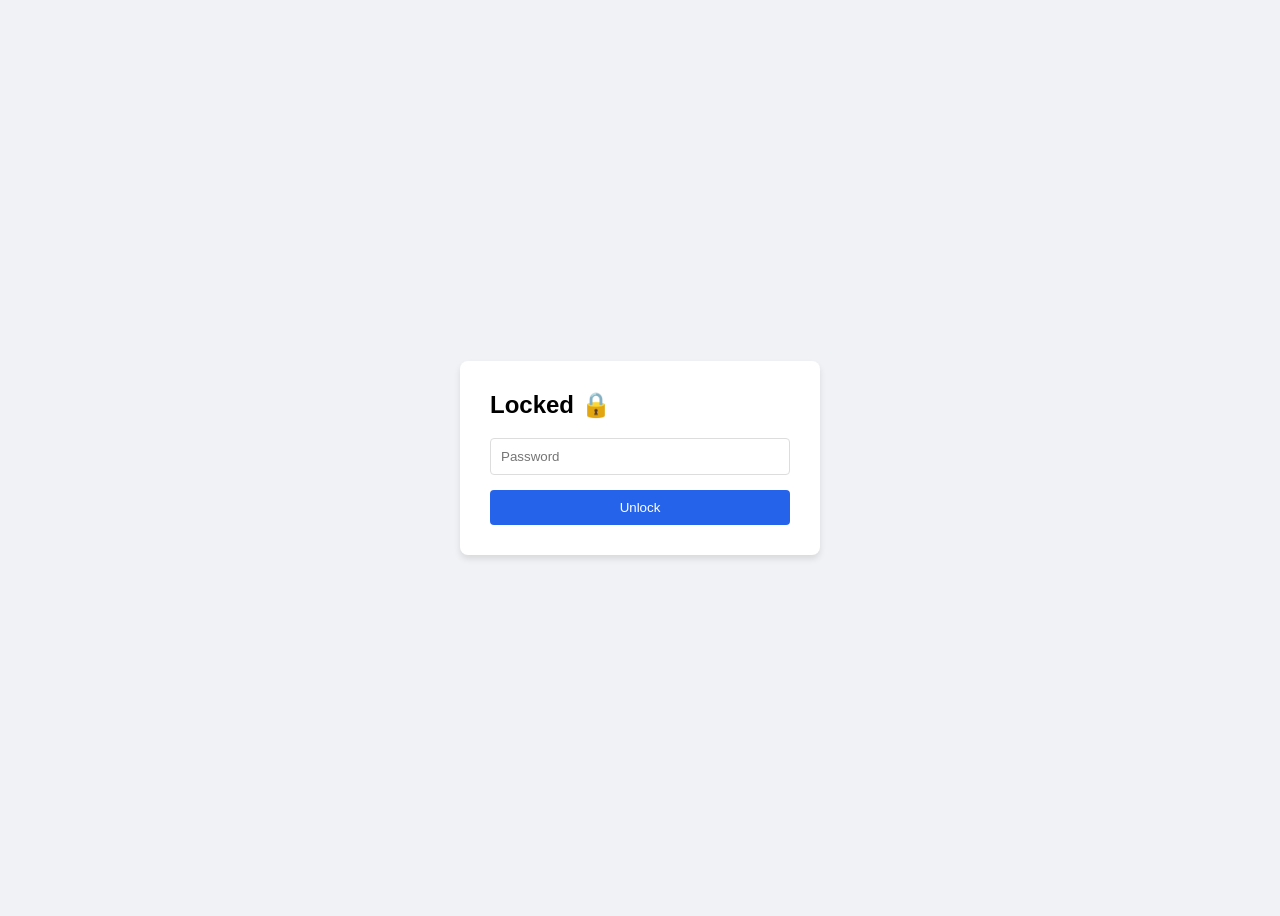
==== static/login.html @ 56ff6495 "Dev Init" ====
<!DOCTYPE html>
<html lang="en">
<head>
    <meta charset="UTF-8">
    <meta name="viewport" content="width=device-width, initial-scale=1.0">
    <title>Login</title>
    <style>
        body { display:flex; justify-content:center; align-items:center; height:100vh; background:#f0f2f5; font-family:sans-serif; }
        form { background:white; padding:30px; border-radius:8px; box-shadow:0 4px 6px rgba(0,0,0,0.1); width:300px; }
        input { width:100%; padding:10px; margin-bottom:15px; border:1px solid #ddd; border-radius:4px; box-sizing:border-box; }
        button { width:100%; padding:10px; background:#2563eb; color:white; border:none; border-radius:4px; cursor:pointer; }
    </style>
</head>
<body>
    <form onsubmit="doLogin(event)">
        <h2 style="margin-top:0">Locked 🔒</h2>
        <input type="password" id="pass" placeholder="Password" required>
        <button type="submit">Unlock</button>
    </form>
    <script>
        async function doLogin(e) {
            e.preventDefault();
            const pass = document.getElementById('pass').value;
            const res = await fetch('/api/login', {
                method: 'POST',
                headers: {'Content-Type': 'application/x-www-form-urlencoded'},
                body: 'password=' + encodeURIComponent(pass)
            });
            if(res.ok) window.location.href = '/';
            else alert("Wrong password");
        }
    </script>
</body>
</html>
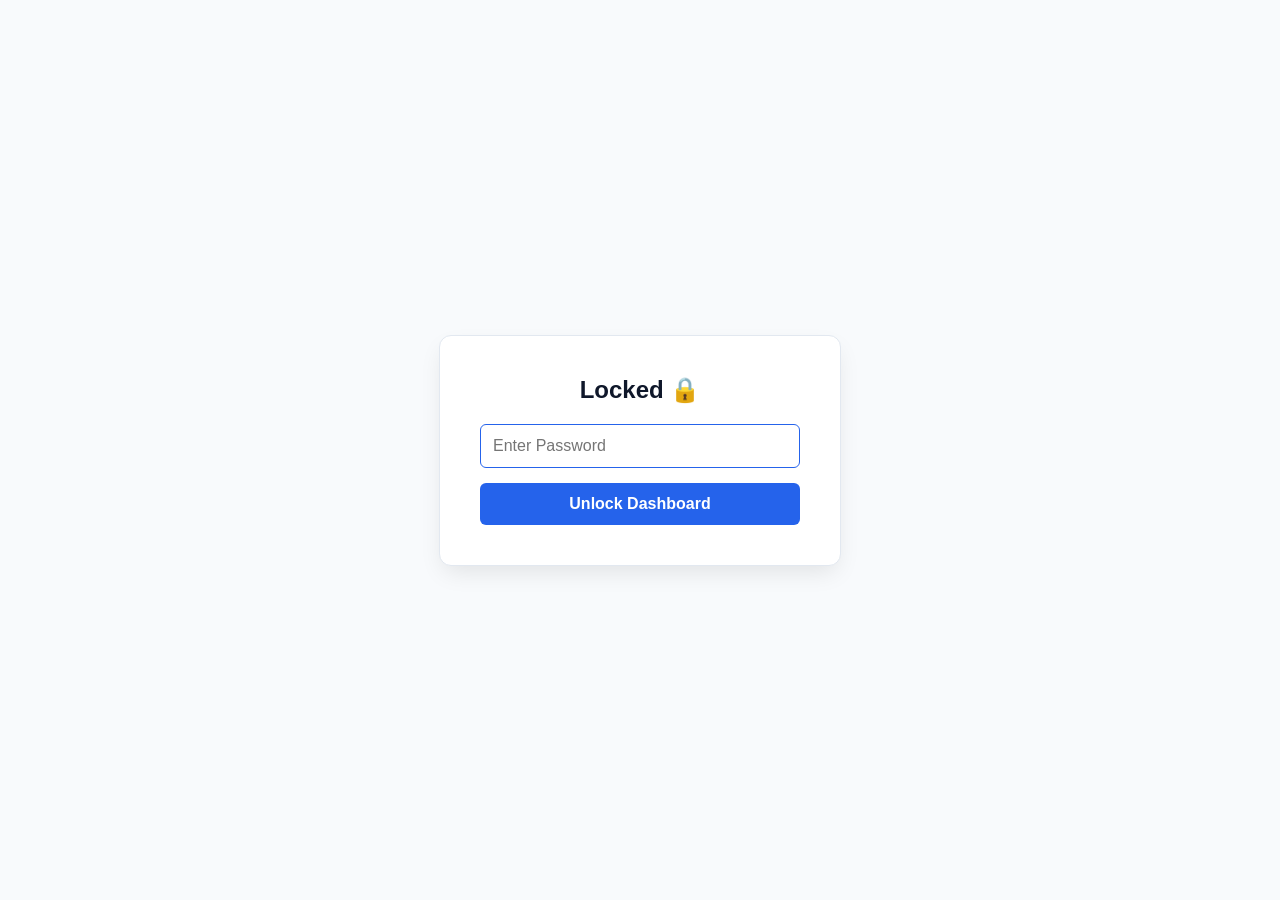
==== commit e1b592ba: "Fix: added login.html" ====
--- a/static/login.html
+++ b/static/login.html
@@ -5,29 +5,45 @@
     <meta name="viewport" content="width=device-width, initial-scale=1.0">
     <title>Login</title>
     <style>
-        body { display:flex; justify-content:center; align-items:center; height:100vh; background:#f0f2f5; font-family:sans-serif; }
-        form { background:white; padding:30px; border-radius:8px; box-shadow:0 4px 6px rgba(0,0,0,0.1); width:300px; }
-        input { width:100%; padding:10px; margin-bottom:15px; border:1px solid #ddd; border-radius:4px; box-sizing:border-box; }
-        button { width:100%; padding:10px; background:#2563eb; color:white; border:none; border-radius:4px; cursor:pointer; }
+        body { display:flex; justify-content:center; align-items:center; height:100vh; background:#f8fafc; font-family:-apple-system, BlinkMacSystemFont, "Segoe UI", Roboto, sans-serif; margin:0; }
+        form { background:white; padding:40px; border-radius:12px; box-shadow:0 10px 25px -5px rgba(0,0,0,0.1); width:100%; max-width:320px; border:1px solid #e2e8f0; }
+        h2 { text-align:center; margin-top:0; color:#0f172a; margin-bottom: 20px; }
+        input { width:100%; padding:12px; margin-bottom:15px; border:1px solid #cbd5e1; border-radius:6px; box-sizing:border-box; font-size:16px; transition:0.2s; outline:none; }
+        input:focus { border-color:#2563eb; ring:2px solid #2563eb; }
+        button { width:100%; padding:12px; background:#2563eb; color:white; border:none; border-radius:6px; cursor:pointer; font-weight:600; font-size:16px; transition:0.2s; }
+        button:hover { background:#1d4ed8; }
+        .error { color:#ef4444; text-align:center; margin-bottom:15px; display:none; font-size:0.9rem; background:#fee2e2; padding:8px; border-radius:4px; }
     </style>
 </head>
 <body>
     <form onsubmit="doLogin(event)">
-        <h2 style="margin-top:0">Locked 🔒</h2>
-        <input type="password" id="pass" placeholder="Password" required>
-        <button type="submit">Unlock</button>
+        <h2>Locked 🔒</h2>
+        <div id="error" class="error">Invalid Password</div>
+        <input type="password" id="pass" placeholder="Enter Password" required autofocus>
+        <button type="submit">Unlock Dashboard</button>
     </form>
     <script>
         async function doLogin(e) {
             e.preventDefault();
             const pass = document.getElementById('pass').value;
-            const res = await fetch('/api/login', {
-                method: 'POST',
-                headers: {'Content-Type': 'application/x-www-form-urlencoded'},
-                body: 'password=' + encodeURIComponent(pass)
-            });
-            if(res.ok) window.location.href = '/';
-            else alert("Wrong password");
+            const err = document.getElementById('error');
+            try {
+                const res = await fetch('/api/login', {
+                    method: 'POST',
+                    headers: {'Content-Type': 'application/x-www-form-urlencoded'},
+                    body: 'password=' + encodeURIComponent(pass)
+                });
+                if(res.ok) {
+                    window.location.href = '/';
+                } else {
+                    err.style.display = 'block';
+                    err.innerText = "Incorrect Password";
+                    document.getElementById('pass').value = '';
+                }
+            } catch(e) {
+                err.innerText = "Connection Error";
+                err.style.display = 'block';
+            }
         }
     </script>
 </body>
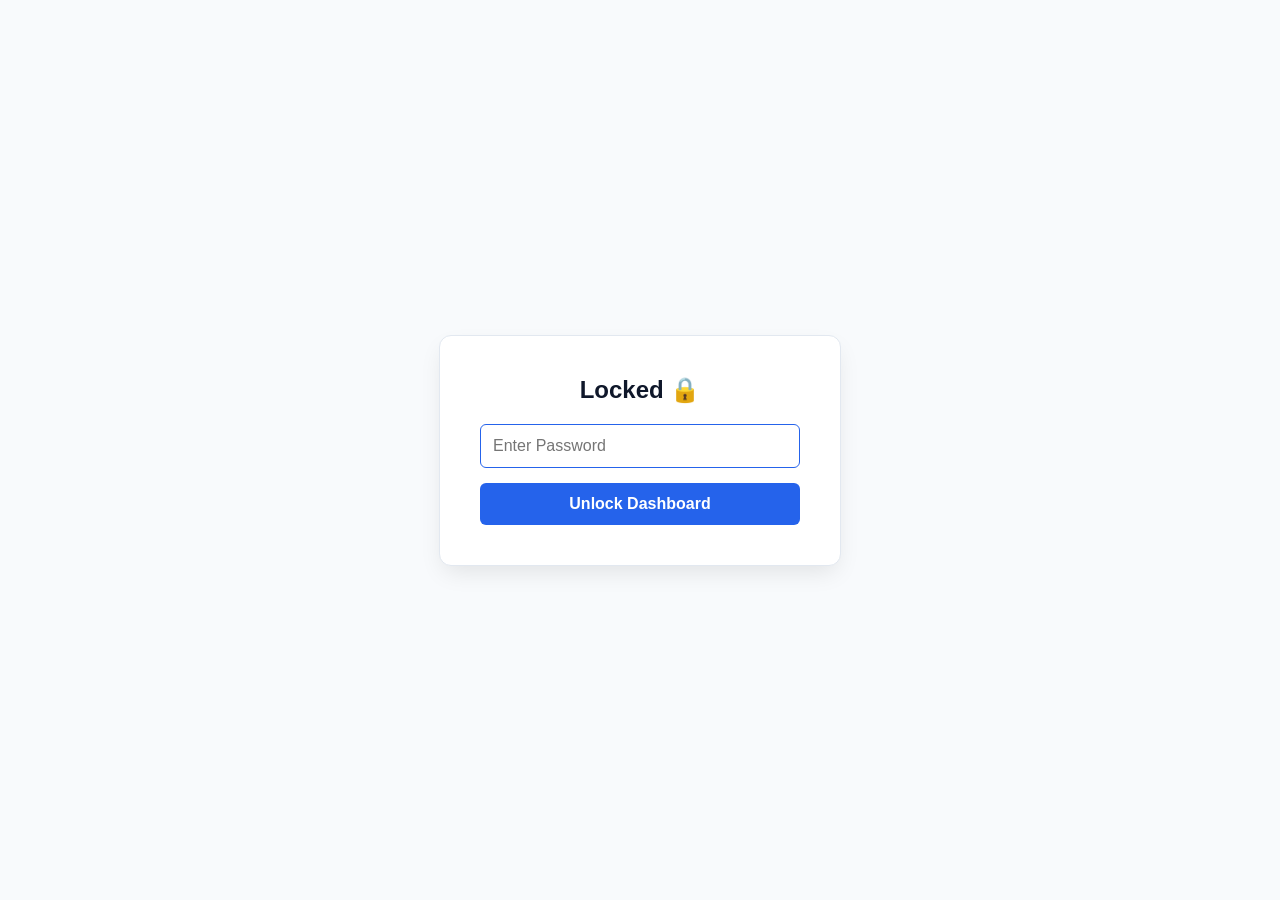
==== commit cffefad4: "Fix: fix login" ====
--- a/static/login.html
+++ b/static/login.html
@@ -34,7 +34,8 @@
                     body: 'password=' + encodeURIComponent(pass)
                 });
                 if(res.ok) {
-                    window.location.href = '/';
+                    // Force a reload from the server to bypass any cached login.html
+                    window.location.href = '/?t=' + new Date().getTime(); 
                 } else {
                     err.style.display = 'block';
                     err.innerText = "Incorrect Password";
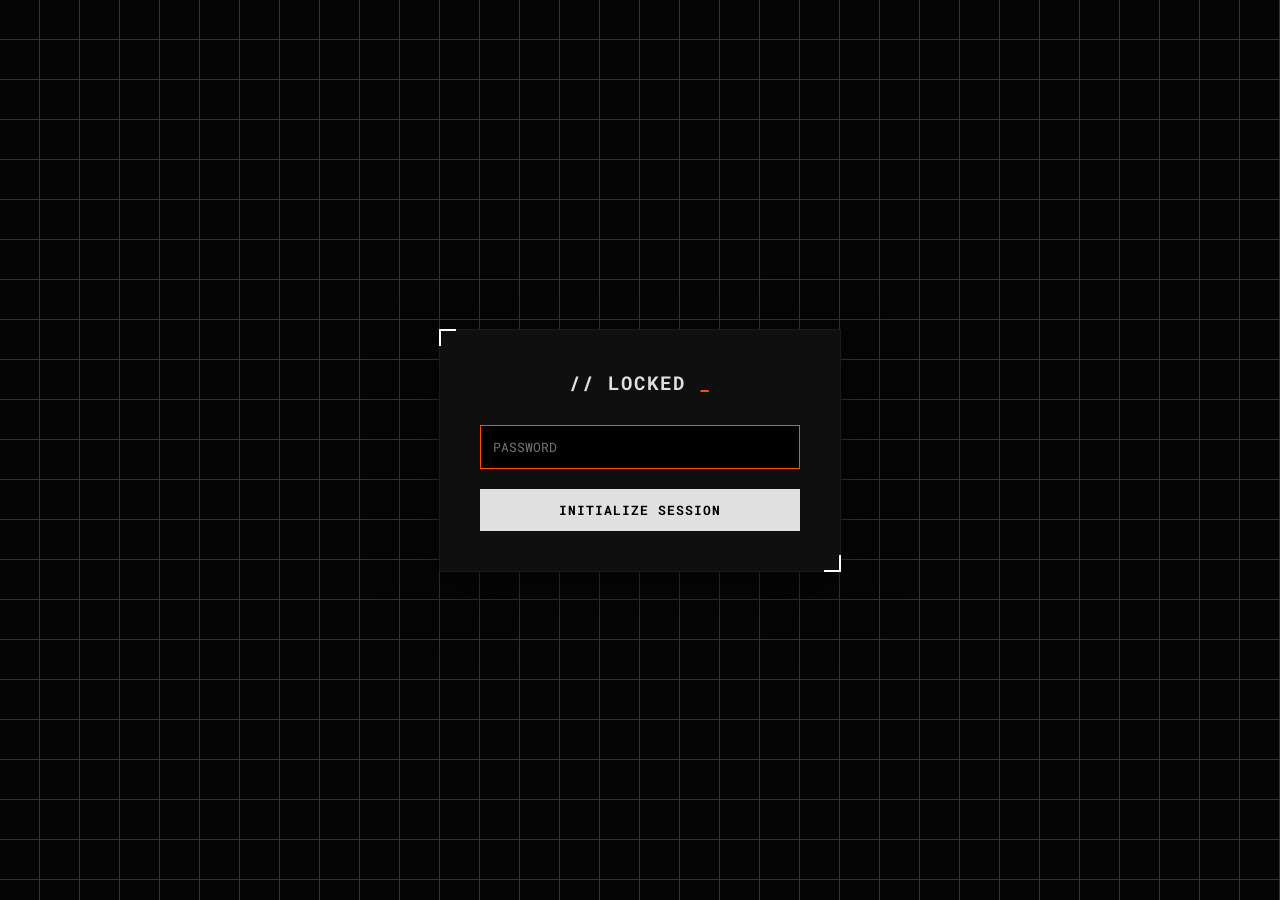
==== commit 51dce7b6: "V2: NEW LAYOUT" ====
--- a/static/login.html
+++ b/static/login.html
@@ -3,25 +3,73 @@
 <head>
     <meta charset="UTF-8">
     <meta name="viewport" content="width=device-width, initial-scale=1.0">
-    <title>Login</title>
+    <title>Locked // BTRFS Commander</title>
+    <link href="https://fonts.googleapis.com/css2?family=Roboto+Mono:wght@400;500;700&display=swap" rel="stylesheet">
     <style>
-        body { display:flex; justify-content:center; align-items:center; height:100vh; background:#f8fafc; font-family:-apple-system, BlinkMacSystemFont, "Segoe UI", Roboto, sans-serif; margin:0; }
-        form { background:white; padding:40px; border-radius:12px; box-shadow:0 10px 25px -5px rgba(0,0,0,0.1); width:100%; max-width:320px; border:1px solid #e2e8f0; }
-        h2 { text-align:center; margin-top:0; color:#0f172a; margin-bottom: 20px; }
-        input { width:100%; padding:12px; margin-bottom:15px; border:1px solid #cbd5e1; border-radius:6px; box-sizing:border-box; font-size:16px; transition:0.2s; outline:none; }
-        input:focus { border-color:#2563eb; ring:2px solid #2563eb; }
-        button { width:100%; padding:12px; background:#2563eb; color:white; border:none; border-radius:6px; cursor:pointer; font-weight:600; font-size:16px; transition:0.2s; }
-        button:hover { background:#1d4ed8; }
-        .error { color:#ef4444; text-align:center; margin-bottom:15px; display:none; font-size:0.9rem; background:#fee2e2; padding:8px; border-radius:4px; }
+        body {
+            margin: 0; padding: 0; height: 100vh;
+            display: flex; justify-content: center; align-items: center;
+            background-color: #050505; color: #e0e0e0;
+            font-family: 'Roboto Mono', monospace;
+            background-image: 
+                linear-gradient(#333 1px, transparent 1px),
+                linear-gradient(90deg, #333 1px, transparent 1px);
+            background-size: 40px 40px;
+            background-position: -1px -1px;
+        }
+        
+        .login-card {
+            background: #0f0f0f;
+            width: 320px;
+            padding: 40px;
+            position: relative;
+            border: 1px solid rgba(255,255,255,0.05);
+            box-shadow: 0 20px 50px rgba(0,0,0,0.5);
+        }
+
+        /* Brackets */
+        .login-card::before, .login-card::after {
+            content: ''; position: absolute; width: 15px; height: 15px;
+            border-color: #fff; border-style: solid; transition: 0.3s;
+        }
+        .login-card::before { top: -1px; left: -1px; border-width: 2px 0 0 2px; }
+        .login-card::after { bottom: -1px; right: -1px; border-width: 0 2px 2px 0; }
+        .login-card:hover::before, .login-card:hover::after { border-color: #ff4d00; }
+
+        h2 { margin: 0 0 30px 0; font-size: 1.2rem; text-transform: uppercase; letter-spacing: 2px; text-align: center; }
+        h2 span { color: #ff4d00; }
+
+        input {
+            width: 100%; padding: 12px; background: #000; border: 1px solid #333;
+            color: #fff; font-family: inherit; box-sizing: border-box;
+            margin-bottom: 20px; outline: none; transition: 0.2s;
+        }
+        input:focus { border-color: #ff4d00; }
+
+        button {
+            width: 100%; padding: 12px; background: #e0e0e0; color: #000;
+            border: none; font-weight: 700; cursor: pointer;
+            text-transform: uppercase; letter-spacing: 1px;
+            font-family: inherit; transition: 0.2s;
+        }
+        button:hover { background: #ff4d00; color: #fff; }
+
+        .error {
+            color: #ff3333; text-align: center; margin-bottom: 20px;
+            font-size: 0.8rem; display: none; padding: 10px;
+            border: 1px solid #500; background: rgba(50,0,0,0.2);
+        }
     </style>
 </head>
 <body>
-    <form onsubmit="doLogin(event)">
-        <h2>Locked 🔒</h2>
-        <div id="error" class="error">Invalid Password</div>
-        <input type="password" id="pass" placeholder="Enter Password" required autofocus>
-        <button type="submit">Unlock Dashboard</button>
-    </form>
+    <div class="login-card">
+        <h2>// Locked <span>_</span></h2>
+        <div id="error" class="error">Access Denied</div>
+        <form onsubmit="doLogin(event)">
+            <input type="password" id="pass" placeholder="PASSWORD" required autofocus>
+            <button type="submit">Initialize Session</button>
+        </form>
+    </div>
     <script>
         async function doLogin(e) {
             e.preventDefault();
@@ -34,16 +82,15 @@
                     body: 'password=' + encodeURIComponent(pass)
                 });
                 if(res.ok) {
-                    // Force a reload from the server to bypass any cached login.html
-                    window.location.href = '/?t=' + new Date().getTime(); 
+                    window.location.href = '/?t=' + Date.now();
                 } else {
                     err.style.display = 'block';
-                    err.innerText = "Incorrect Password";
+                    err.innerText = "INVALID CREDENTIALS";
                     document.getElementById('pass').value = '';
                 }
             } catch(e) {
-                err.innerText = "Connection Error";
                 err.style.display = 'block';
+                err.innerText = "CONNECTION FAILURE";
             }
         }
     </script>
